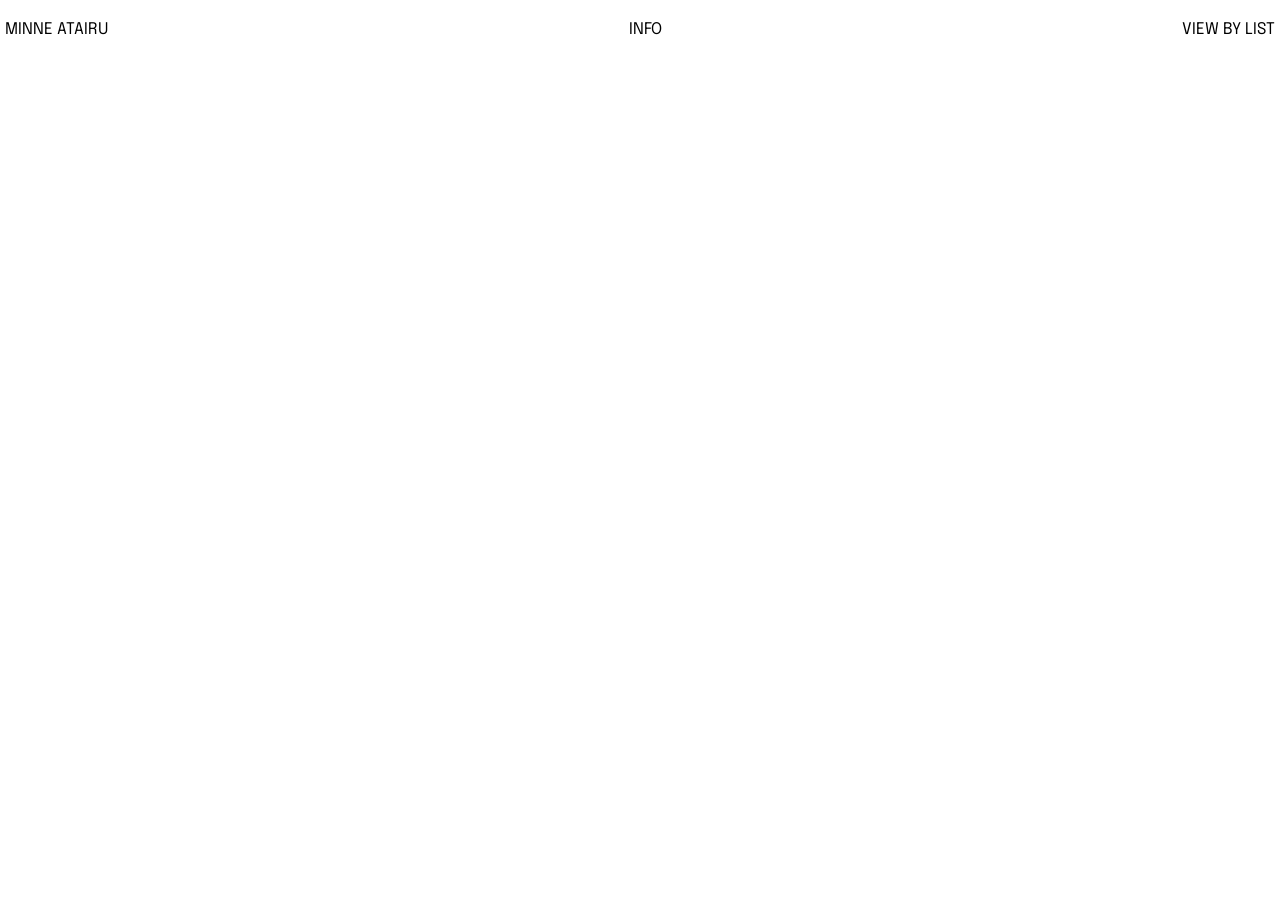
==== index.html @ 2ee87c75 "c" ====
<!DOCTYPE html>
<html lang="en">

<head>
  <meta charset="UTF-8" />
  <meta name="viewport" content="width=device-width, initial-scale=1.0" />
  <title>Minne Atairu</title>
  <link href="https://cdn.jsdelivr.net/npm/tailwindcss@2.2.19/dist/tailwind.min.css" rel="stylesheet" />
  <link href="https://fonts.googleapis.com/css2?family=Epilogue:ital,wght@0,100..900;1,100..900&family=Instrument+Serif&display=swap" rel="stylesheet">
  <link rel="stylesheet" href="style.css">



</head>
<div class="menu-header">
  <a href="https://minneatairu.com">MINNE ATAIRU</a>
  <a href="info">INFO</a>
  <p class="list-archive" id="viewByList">VIEW BY LIST</p>
  <!-- other header content -->
</div>

<!-- Modal Structure -->
<div id="listedModal" class="listmodal">
  <!-- Modal content -->
<div class="list-content">
  <span class="close">CLOSE</span>
  
  <div class="list-item">
    <div class="item-title">Igùn: Prototype X</div>
    <div class="item-date">2024</div>
    <div class="item-category">Category</div>
  </div>

  <div class="list-item">
    <div class="item-title">Black Madonna</div>
    <div class="item-date">2024</div>
    <div class="item-category">Category</div>
  </div>

  <div class="list-item">
    <div class="item-title">Blonde Braids Study, Visual Supplement</div>
    <div class="item-date">2024</div>
    <div class="item-category">Category</div>
  </div>

  <div class="list-item">
    <div class="item-title">Wata Side I-III</div>
    <div class="item-date">2024</div>
    <div class="item-category">Category</div>
  </div>

  <div class="list-item">
    <div class="item-title">To The Hand</div>
    <div class="item-date">2024</div>
    <div class="item-category">Category</div>
  </div>

  <div class="list-item">
    <div class="item-title">Beaded Braids Study</div>
    <div class="item-date">2024</div>
    <div class="item-category">Category</div>
  </div>

  <div class="list-item">
    <div class="item-title">Portrait of Mami Wata</div>
    <div class="item-date">2024</div>
    <div class="item-category">Category</div>
  </div>

  <div class="list-item">
    <div class="item-title">If Braids Were Wata</div>
    <div class="item-date">2024</div>
    <div class="item-category">Category</div>
  </div>

  <div class="list-item">
    <div class="item-title">Ribbon Studies</div>
    <div class="item-date">2024</div>
    <div class="item-category">Category</div>
  </div>

  <div class="list-item">
    <div class="item-title">Blonde Braids Study</div>
    <div class="item-date">2024</div>
    <div class="item-category">Category</div>
  </div>

  <div class="list-item">
    <div class="item-title">Bronze Studies</div>
    <div class="item-date">2024</div>
    <div class="item-category">Category</div>
  </div>

  <div class="list-item">
    <div class="item-title">Fro Studies</div>
    <div class="item-date">2024</div>
    <div class="item-category">Category</div>
  </div>

  <div class="list-item">
    <div class="item-title">AI-Restored Benin Bronzes</div>
    <div class="item-date">2024</div>
    <div class="item-category">Category</div>
  </div>

  <div class="list-item">
    <div class="item-title">Box Braids Studies</div>
    <div class="item-date">2024</div>
    <div class="item-category">Category</div>
  </div>

  <div class="list-item">
    <div class="item-title">Eye See U</div>
    <div class="item-date">2024</div>
    <div class="item-category">Category</div>
  </div>

  <div class="list-item">
    <div class="item-title">S-T-R-E-T-C-H Wigs</div>
    <div class="item-date">2024</div>
    <div class="item-category">Category</div>
  </div>

  <div class="list-item">
    <div class="item-title">Archive-in-Waiting</div>
    <div class="item-date">2024</div>
    <div class="item-category">Category</div>
  </div>

  <div class="list-item">
    <div class="item-title">Igùn: Prototypes I-VIII</div>
    <div class="item-date">2024</div>
    <div class="item-category">Category</div>

</div></div>

<body class="project-page" style="height: 100%;padding: 5px;">

  <div class="carousel-container">

    <button class="carousel-button prev">PREV</button>
    <div class="carousel">
      
      <div class="carousel-item">
        <a href="https://blondebraids.info">
        <img src="media/madonna.jpg" alt="Image 1">
        <div class="caption">
        <div class="caption-text">BLACK MADONNA <sup>[AI]</sup></div>
          <span class="year">2024</span>
        </div>
      </a>
      </div>


      <div class="carousel-item">
        <a href="https://blondebraids.info">
        <img src="media/hair.png" alt="Image 1" style="object-fit: cover;">
        <div class="caption">
          <div class="caption-text">BLONDE BRAIDS STUDY, VISUAL SUPPLEMENT<sup>[AI]</sup></div>
          <span class="year">2024</span>
        </div>
      </a>
      </div>
 
      <div class="carousel-item">
        <a href="https://wataside.info">
        <img src="media/wata.jpg" alt="Image 1">
        <div class="caption">
          <div class="caption-text">WATA SIDE I-III<sup>[AI]</sup></div>
          <span class="year">2024</span>
        </div>
      </a>
      </div>

      <div class="carousel-item">
        <a href="https://www.theshed.org/program/374-minne-atairu">
        <img src="media/hand.png" alt="Image 2">
        <div class="caption">
        <div class="caption-text">TO THE HAND<sup>[3D, AI]</sup></div>
          <span class="year">2023</span>
        </div>
      </a>
      </div>

      <div class="carousel-item">
        <a href="beaded-braids">
        <img src="media/beads.jpg" alt="Image 1">
        <div class="caption">
        <div class="caption-text">BEADED BRAIDS STUDY <sup>[AI]</sup></div>
          <span class="year">2023</span>
        </div>
        </a>
      </div>

      <div class="carousel-item">
        <a href="mami-wata-portraits">
        <img src="media/mami.png" alt="Image 2">
        <div class="caption">
        <div class="caption-text">PORTRAIT OF MAMI WATA<sup>[AI]</sup></div>
          <span class="year">2023</span>
        </div>
        </a>
      </div>

      <div class="carousel-item">
        <a href="wata-braids">
        <img src="media/watabraids.png" alt="Image 2">
        <div class="caption">
        <div class="caption-text">IF BRAIDS WERE WATA <sup>[AI]</sup></div>
          <span class="year">2023</span>
        </div>
      </a>
      </div>


      <div class="carousel-item">
        <a href="ribbon">
        <img src="media/ribbon.jpg" alt="Image 2">
        <div class="caption">
        <div class="caption-text">RIBBON STUDIES<sup>[AI]</sup></div>
          <span class="year">2023</span>
        </div>
      </a>
      </div>


      <div class="carousel-item">
        <a href="blondebraids">
        <img src="https://assets-global.website-files.com/64fc83d9f3e576a13b5ca690/653a65c18a13d3e9d5fa14e3_blonde-1.jpeg" alt="Image 2">
        <div class="caption">
        <div class="caption-text">BLONDE BRAIDS STUDY<sup>[AI]</sup></div>
          <span class="year">2023 - </span>
        </div>
        </a>
      </div>


      <div class="carousel-item">
           <a href="https://bronzestudies.info">
        <img src="media/bronzep.gif" alt="Image 2">
        <div class="caption">
        <div class="caption-text">3D BRONZE STUDIES<sup>[3D]</sup></div>
          <span class="year">2022</span>
        </div>
                    </a>
      </div>


      <div class="carousel-item">
        <a href="fro-studies">
        <img src="media/fro.png" alt="Image 2">
        <div class="caption">
        <div class="caption-text">FRO STUDIES<sup>[AI]</sup></div>
          <span class="year">2022</span>
        </div>
        </a>
      </div>


      <div class="carousel-item">
        <a href="box-braids.html">
        <img src="media/box-braids.jpg" alt="Image 2">
        <div class="caption">
        <div class="caption-text">BOX BRAIDS STUDIES<sup>[AI]</sup></div>
          <span class="year">2022</span>
        </div>
        </a>
      </div>


      <div class="carousel-item">
        <img src="media/eye-see.png" alt="Image 2">
        <div class="caption">
        <div class="caption-text">EYE SEE U<sup>[AI]</sup></div>
          <span class="year">2021</span>
        </div>
      </div>

      <div class="carousel-item">
        <a href="stretch-wigs">
        <img src="media/stretch.png" alt="Image 2">
        <div class="caption">
        <div class="caption-text">S-T-R-E-T-C-H Wigs<sup>[AI]</sup></div>
          <span class="year">2020</span>
        </div>
        </a>
      </div>


      <div class="carousel-item">
        <a href="https://beninbronzes.xyz">
        <img src="media/memoir.jpg" alt="Image 2"  style="object-fit: fill;">
        <div class="caption">
      <div class="caption-text">ARCHIVE-IN WAITING<sup>[WEB3]</sup></div>
          <span class="year">2023 - </span>
        </div>
        </a>
      </div>


      <div class="carousel-item">
        <a href="https://link.springer.com/article/10.1007/s00146-023-01761-7">
          <img src="media/igun.jpg" alt="Image 2">
          <div class="caption">
        <div class="caption-text">IGÙN<sup>[AI]</sup></div>
          <span class="year">2020 - </span>
        </div>
        </a>
      </div>



  </div>
  <div class="carousel-counter">0/0</div>

  <button class="carousel-button next">NEXT</button>


</div>
  <script type="text/javascript" src="main.js"></script>
</body>

</html>
---- style.css ----
/* Fix Header alignment issue on biography page */
*{
  box-sizing: border-box;
}


html {
  margin: 0;
  padding: 0;
  width: 100%;
  height: 100%;

}


video {

  width: 100%;
  height: 100%;
}

.video-container {
  position: relative;
  width: 100%;
}

  /* CSS for the caption */
  .video-caption {
    position: absolute;
    top: 0;
    right: 0px;
    background-color: white;
    color: black;
    padding: 10px;
    border: 1px solid;
    font-family: 'Epilogue', sans-serif; 

}

p{    text-align: justify;
}
 /* Add CSS for the accordion here */
 .accordion {
  display: flex;
  flex-direction: column;  font-family: 'Epilogue', sans-serif;    margin: 0;

}
a.link-ex{  
  border: 1px solid;
  padding: 0px 5px;
  text-decoration: none;}
  
.accordion-item {
  cursor: pointer;
  transition: background-color 0.3s ease; /* Smooth transition for background color */
}

.accordion-content {
  max-height: 0;
  overflow: hidden;
  transition: max-height 0.3s ease-in-out; /* Smooth transition for max-height */
}


.accordion-item.active + .accordion-content {
  max-height: 1000px; /* Adjust to your content's maximum height */
  padding: 10px 0;
}
.accordion-grid {
  display: grid;
  grid-template-columns: 1fr 2fr; /* Adjust the width as needed */
}

.accordion-grid-item {
  display: contents; /* This makes the child elements participate in the grid layout of the parent */
}
.accordion-title, .accordion-year {
  border-bottom: 1px solid #000; padding: 10px 0;
}
.three-image-grid {
  display: grid;
  grid-template-columns: repeat(3, 1fr); /* creates three columns of equal width */
  grid-gap: 10px; /* adjust the gap between the columns */
}
.three-image-grid img {
margin-top: 10px;
  height: auto;width: 100%;
}

.image-grid {
  display: grid;
  grid-template-columns: repeat(2, 1fr); column-gap: 10px;

}
.page-close{position: absolute;right: 10px;top:10px}
.caption-container {
  display: flex;
  justify-content: space-between; margin-top: -2px;
}
.image-serial, .image-caption {
  display: inline-block; /* Display inline with block features */
  margin: 0;     line-height: 0.9;

}
.page-info {
  display: grid;
  grid-template-columns: 1fr 1fr; /* Two columns */
  column-gap: 10px; 
}
.image-grid img {
width: 100%;
  height: auto;
}

.image-caption {
  font-family: 'Epilogue', sans-serif;    margin: 0;
  line-height: 1;
}

body {
  padding:5PX;     margin: 0;

}
.carousel-item {
  display: flex;
  justify-content: center;
  transition: transform 0.5s ease-in;padding:5%
}

.exhibitions-label {margin-left: 30px;}
div.carousel-counter{text-align: right;  font-family: 'Epilogue', sans-serif;    bottom: 0;
  margin-bottom: -1px;
  position: absolute;
  text-align: center;
  padding-left: 47%;
}
#header-container {
  min-height: 18px; /* Adjust this to match your header's height */
  /* Other styles to match the header's look, possibly a loading indicator */
}
.carousel-container {
  display: flex;    flex-direction: column; height:  calc(100% - 18px);

  justify-content: center;
  width: 100%;
}
a{color: #000;}
.portrait {
  grid-column: span 1;
}
.biotitle {margin-top: 40px;}
.landscape {
  grid-column: span 2;
}

.sort-arrow {
  display: inline-block;
  transform: rotate(0deg);
  /* Default state pointing down */
  transition: transform 0.3s ease-in-out;
}


.sort-arrow.up {
  transform: rotate(180deg);

}



div#eventTitle.grid-title,
div#hostTitle.grid-title,
div#yearTitle.grid-title {
  cursor: pointer;
}

.artwork-container {
  display: grid;
  gap: 10px;
  font-family: 'Epilogue', sans-serif;
  grid-template-columns: 2fr 1fr 0.1fr;
  margin-bottom: 5px;
}

.event-container {
  display: grid;
  gap: 10px;
  font-family: 'Epilogue', sans-serif;
  grid-template-columns: 2fr 1fr 0.1fr;
  margin-bottom: 5px;
}

.event-header {
  margin-bottom: 10px;
}

button {
  line-height: 0;
}

.carousel {

  overflow: hidden;
  width: 100%;
}

.carousel {
  display: flex;
  overflow-x: auto;
  scroll-snap-type: x mandatory;
}

.carousel-item {
  flex: 0 0 100%;
  scroll-snap-align: start;
  width: 100%;

}

.carousel-item img {
  height: 100%;
  object-fit: cover;
}

.carousel-button {
  border: none;
  cursor: pointer;
  font-family: 'Epilogue', sans-serif;
  position: absolute;
  bottom: 10px;
}

.carousel-button.prev {
  left: 5px;
z-index: 2;
}

.carousel-button.next {
  right: 5px;

}

.biocontainer {
  margin: 0 auto;
  display: grid;
  grid-template-columns: 2fr 1fr 1fr;
  grid-gap: 20px;
}




.biocolumn {
  flex-basis: calc(33.33% - 20px);

}



.caption-text sup {
  top: 10px;
  padding-left: 5px;
  vertical-align: top; /* Aligns sup tag with the baseline of the text */

}

.caption {

  font-family: 'Epilogue', sans-serif;
  display: flex;
  justify-content: space-between;
  align-items: center;

}

.caption-text {
  display: flex;
}



@media screen and (max-width: 768px) {

  /* Adjust the max-width as needed */
  .carousel-item {
    flex: 0 0 100%;padding: 0;
  }

  .index-container {
    grid-template-columns: repeat(2, 1fr) !important;
  }

  .event-header {
    display: none;
  }

  .biocontainer,   .image-grid, .page-info, .three-image-grid {
    grid-template-columns: 1fr;
  }

div.grid-item.year{position: absolute;right:10px}
div.artwork-container{margin-top: 30px;}
.artwork-container {
  grid-template-columns: 1fr;}

}

.menu-header {
  display: flex;
  justify-content: space-between;
  align-items: center;
}

.menu-header a {
  text-decoration: none;
  color: #000;
  /* Example text color */
  font-size: 16px;
  font-family: 'Epilogue', sans-serif;

}


H1,
p {
  font-family: 'Epilogue', sans-serif;
}


.radio-container label {
  gap: 10px;
  font-family: 'Epilogue', sans-serif;
  margin-right: 10px;
}

/* Style square radio buttons */
input[type="radio"] {
  -webkit-appearance: none;
  -moz-appearance: none;
  appearance: none;
  width: 13px;
  /* Set the width and height to create a square */
  height: 13px;
  border: 1px solid #000;
  /* Add a border for the square shape */
  border-radius: 0;
  /* Remove border radius to make it square */
  outline: none;
}

.upcoming {
  background: lime
}

/* Style radio button when checked */
input[type="radio"]:checked {
  background-color: #000;
  /* Change the background color when checked */
}


.artwork-container:hover {
  border-bottom: 1px solid #000;
  /* Adjust the color and size as needed */
}

.grid-header {
  display: contents;
  /* This ensures the header aligns with the grid */
}

.arrow {
  cursor: pointer;
  position: absolute;
  top: 50%;
  width: auto;
  padding: 16px;
  margin-top: -22px;
  color: white;
  font-size: 18px;
  transition: 0.6s ease;
  user-select: none;
}

.left-arrow {
  left: 0;

}

.right-arrow {
  right: 0;

}

p#viewByList.list-archive{cursor: pointer;}
body.project-page{padding: 0;}
a.page-close{text-decoration: none;}
img.page-image{height:100vh;}
/* The Modal (background) */
.listmodal {
  display: none; /* Hidden by default */
  position: fixed; /* Stay in place */
  z-index: 1; /* Sit on top */
  left: 0;
  top: 0;
  width: 100%; /* Full width */
  height: 100%; /* Full height */
  overflow: auto; /* Enable scroll if needed */
background-color: #000;color: #fff
}

/* Modal Content */
.list-content {
  padding: 20px;
  width: 100%
}
.item-title{    color: #fff;   
  opacity: .3;}

  .item-title:hover,  .item-date:hover,  .item-category:hover{  
    opacity: 1;}

    .item-category, .item-date{    color: #fff;   
      opacity: 0;}


    .list-item {
      display: flex;
      justify-content: space-between;
      align-items: center;
      margin-bottom: 10px; /* Add some space below each list item */
    }

/* The Close Button */
.close {
  position: absolute;
right: 10px;
  cursor: pointer;color: #fff;z-index: 999;
  top: 10px;}
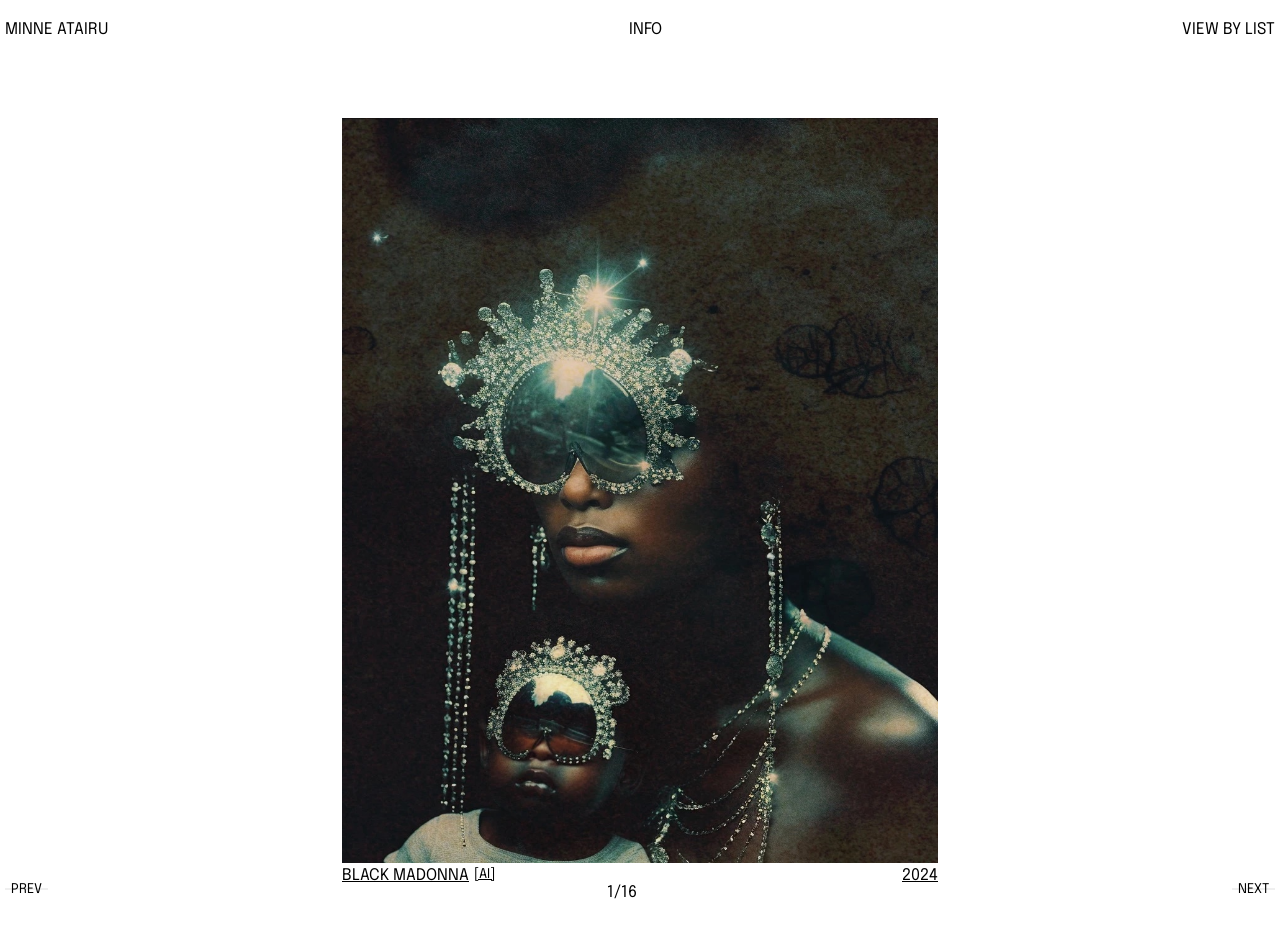
==== commit 5216952e: "ss" ====
--- a/index.html
+++ b/index.html
@@ -22,117 +22,28 @@
 <!-- Modal Structure -->
 <div id="listedModal" class="listmodal">
   <!-- Modal content -->
-<div class="list-content">
-  <span class="close">CLOSE</span>
-  
-  <div class="list-item">
-    <div class="item-title">Igùn: Prototype X</div>
-    <div class="item-date">2024</div>
-    <div class="item-category">Category</div>
+  <div class="list-content">
+    <span class="close"> CLOSE </span>
+    <p class="list-item">Igùn: Prototype X</p>
+    <p class="list-item">Black Madonna</p>
+    <p class="list-item">Blonde Braids Study, Visual Supplement</p>
+    <p class="list-item">Wata Side I-III</p>
+    <p class="list-item">To The Hand</p>
+    <p class="list-item">Beaded Braids Study</p>
+    <p class="list-item">Portrait of Mami Wata</p>
+    <p class="list-item">If Braids Were Wata</p>
+    <p class="list-item">Ribbon Studies</p>
+    <p class="list-item">Blonde Braids Study</p>
+    <p class="list-item">Bronze Studies</p>
+    <p class="list-item">Fro Studies</p>
+    <p class="list-item">AI-Restored Benin Bronzes</p>
+    <p class="list-item">Box Braids Studies</p>
+    <p class="list-item">Eye See U</p>
+    <p class="list-item">S-T-R-E-T-C-H Wigs</p>
+    <p class="list-item">Archive-in-Waiting</p>
+    <p class="list-item">Igùn: Prototypes I-VIII</p>
   </div>
-
-  <div class="list-item">
-    <div class="item-title">Black Madonna</div>
-    <div class="item-date">2024</div>
-    <div class="item-category">Category</div>
-  </div>
-
-  <div class="list-item">
-    <div class="item-title">Blonde Braids Study, Visual Supplement</div>
-    <div class="item-date">2024</div>
-    <div class="item-category">Category</div>
-  </div>
-
-  <div class="list-item">
-    <div class="item-title">Wata Side I-III</div>
-    <div class="item-date">2024</div>
-    <div class="item-category">Category</div>
-  </div>
-
-  <div class="list-item">
-    <div class="item-title">To The Hand</div>
-    <div class="item-date">2024</div>
-    <div class="item-category">Category</div>
-  </div>
-
-  <div class="list-item">
-    <div class="item-title">Beaded Braids Study</div>
-    <div class="item-date">2024</div>
-    <div class="item-category">Category</div>
-  </div>
-
-  <div class="list-item">
-    <div class="item-title">Portrait of Mami Wata</div>
-    <div class="item-date">2024</div>
-    <div class="item-category">Category</div>
-  </div>
-
-  <div class="list-item">
-    <div class="item-title">If Braids Were Wata</div>
-    <div class="item-date">2024</div>
-    <div class="item-category">Category</div>
-  </div>
-
-  <div class="list-item">
-    <div class="item-title">Ribbon Studies</div>
-    <div class="item-date">2024</div>
-    <div class="item-category">Category</div>
-  </div>
-
-  <div class="list-item">
-    <div class="item-title">Blonde Braids Study</div>
-    <div class="item-date">2024</div>
-    <div class="item-category">Category</div>
-  </div>
-
-  <div class="list-item">
-    <div class="item-title">Bronze Studies</div>
-    <div class="item-date">2024</div>
-    <div class="item-category">Category</div>
-  </div>
-
-  <div class="list-item">
-    <div class="item-title">Fro Studies</div>
-    <div class="item-date">2024</div>
-    <div class="item-category">Category</div>
-  </div>
-
-  <div class="list-item">
-    <div class="item-title">AI-Restored Benin Bronzes</div>
-    <div class="item-date">2024</div>
-    <div class="item-category">Category</div>
-  </div>
-
-  <div class="list-item">
-    <div class="item-title">Box Braids Studies</div>
-    <div class="item-date">2024</div>
-    <div class="item-category">Category</div>
-  </div>
-
-  <div class="list-item">
-    <div class="item-title">Eye See U</div>
-    <div class="item-date">2024</div>
-    <div class="item-category">Category</div>
-  </div>
-
-  <div class="list-item">
-    <div class="item-title">S-T-R-E-T-C-H Wigs</div>
-    <div class="item-date">2024</div>
-    <div class="item-category">Category</div>
-  </div>
-
-  <div class="list-item">
-    <div class="item-title">Archive-in-Waiting</div>
-    <div class="item-date">2024</div>
-    <div class="item-category">Category</div>
-  </div>
-
-  <div class="list-item">
-    <div class="item-title">Igùn: Prototypes I-VIII</div>
-    <div class="item-date">2024</div>
-    <div class="item-category">Category</div>
-
-</div></div>
+</div>
 
 <body class="project-page" style="height: 100%;padding: 5px;">
 
--- a/style.css
+++ b/style.css
@@ -1,5 +1,5 @@
 /* Fix Header alignment issue on biography page */
-*{
+* {
   box-sizing: border-box;
 }
 
@@ -24,131 +24,189 @@
   width: 100%;
 }
 
-  /* CSS for the caption */
-  .video-caption {
-    position: absolute;
-    top: 0;
-    right: 0px;
-    background-color: white;
-    color: black;
-    padding: 10px;
-    border: 1px solid;
-    font-family: 'Epilogue', sans-serif; 
-
-}
-
-p{    text-align: justify;
-}
- /* Add CSS for the accordion here */
- .accordion {
-  display: flex;
-  flex-direction: column;  font-family: 'Epilogue', sans-serif;    margin: 0;
-
-}
-a.link-ex{  
+/* CSS for the caption */
+.video-caption {
+  position: absolute;
+  top: 0;
+  right: 0px;
+  background-color: white;
+  color: black;
+  padding: 10px;
+  border: 1px solid;
+  font-family: 'Epilogue', sans-serif;
+
+}
+
+p {
+  text-align: justify;
+}
+
+/* Add CSS for the accordion here */
+.accordion {
+  display: flex;
+  flex-direction: column;
+  font-family: 'Epilogue', sans-serif;
+  margin: 0;
+
+}
+
+a.link-ex {
   border: 1px solid;
   padding: 0px 5px;
-  text-decoration: none;}
-  
+  text-decoration: none;
+}
+
 .accordion-item {
   cursor: pointer;
-  transition: background-color 0.3s ease; /* Smooth transition for background color */
+  transition: background-color 0.3s ease;
+  /* Smooth transition for background color */
 }
 
 .accordion-content {
   max-height: 0;
   overflow: hidden;
-  transition: max-height 0.3s ease-in-out; /* Smooth transition for max-height */
-}
-
-
-.accordion-item.active + .accordion-content {
-  max-height: 1000px; /* Adjust to your content's maximum height */
+  transition: max-height 0.3s ease-in-out;
+  /* Smooth transition for max-height */
+}
+
+
+.accordion-item.active+.accordion-content {
+  max-height: 1000px;
+  /* Adjust to your content's maximum height */
   padding: 10px 0;
 }
+
 .accordion-grid {
   display: grid;
-  grid-template-columns: 1fr 2fr; /* Adjust the width as needed */
+  grid-template-columns: 1fr 2fr;
+  /* Adjust the width as needed */
 }
 
 .accordion-grid-item {
-  display: contents; /* This makes the child elements participate in the grid layout of the parent */
-}
-.accordion-title, .accordion-year {
-  border-bottom: 1px solid #000; padding: 10px 0;
-}
+  display: contents;
+  /* This makes the child elements participate in the grid layout of the parent */
+}
+
+.accordion-title,
+.accordion-year {
+  border-bottom: 1px solid #000;
+  padding: 10px 0;
+}
+
 .three-image-grid {
   display: grid;
-  grid-template-columns: repeat(3, 1fr); /* creates three columns of equal width */
-  grid-gap: 10px; /* adjust the gap between the columns */
-}
+  grid-template-columns: repeat(3, 1fr);
+  /* creates three columns of equal width */
+  grid-gap: 10px;
+  /* adjust the gap between the columns */
+}
+
 .three-image-grid img {
-margin-top: 10px;
-  height: auto;width: 100%;
+  margin-top: 10px;
+  height: auto;
+  width: 100%;
 }
 
 .image-grid {
   display: grid;
-  grid-template-columns: repeat(2, 1fr); column-gap: 10px;
-
-}
-.page-close{position: absolute;right: 10px;top:10px}
+  grid-template-columns: repeat(2, 1fr);
+  column-gap: 10px;
+
+}
+
+.page-close {
+  position: absolute;
+  right: 10px;
+  top: 10px
+}
+
 .caption-container {
   display: flex;
-  justify-content: space-between; margin-top: -2px;
-}
-.image-serial, .image-caption {
-  display: inline-block; /* Display inline with block features */
-  margin: 0;     line-height: 0.9;
-
-}
+  justify-content: space-between;
+  margin-top: -2px;
+}
+
+.image-serial,
+.image-caption {
+  display: inline-block;
+  /* Display inline with block features */
+  margin: 0;
+  line-height: 0.9;
+
+}
+
 .page-info {
   display: grid;
-  grid-template-columns: 1fr 1fr; /* Two columns */
-  column-gap: 10px; 
-}
+  grid-template-columns: 1fr 1fr;
+  /* Two columns */
+  column-gap: 10px;
+}
+
 .image-grid img {
-width: 100%;
+  width: 100%;
   height: auto;
 }
 
 .image-caption {
-  font-family: 'Epilogue', sans-serif;    margin: 0;
+  font-family: 'Epilogue', sans-serif;
+  margin: 0;
   line-height: 1;
 }
 
 body {
-  padding:5PX;     margin: 0;
-
-}
+  padding: 5PX;
+  margin: 0;
+
+}
+
 .carousel-item {
   display: flex;
   justify-content: center;
-  transition: transform 0.5s ease-in;padding:5%
-}
-
-.exhibitions-label {margin-left: 30px;}
-div.carousel-counter{text-align: right;  font-family: 'Epilogue', sans-serif;    bottom: 0;
+  transition: transform 0.5s ease-in;
+  padding: 5%
+}
+
+.exhibitions-label {
+  margin-left: 30px;
+}
+
+div.carousel-counter {
+  text-align: right;
+  font-family: 'Epilogue', sans-serif;
+  bottom: 0;
   margin-bottom: -1px;
   position: absolute;
   text-align: center;
   padding-left: 47%;
 }
+
 #header-container {
-  min-height: 18px; /* Adjust this to match your header's height */
+  min-height: 18px;
+  /* Adjust this to match your header's height */
   /* Other styles to match the header's look, possibly a loading indicator */
 }
+
 .carousel-container {
-  display: flex;    flex-direction: column; height:  calc(100% - 18px);
+  display: flex;
+  flex-direction: column;
+  height: calc(100% - 18px);
 
   justify-content: center;
   width: 100%;
 }
-a{color: #000;}
+
+a {
+  color: #000;
+}
+
 .portrait {
   grid-column: span 1;
 }
-.biotitle {margin-top: 40px;}
+
+.biotitle {
+  margin-top: 40px;
+}
+
 .landscape {
   grid-column: span 2;
 }
@@ -232,7 +290,7 @@
 
 .carousel-button.prev {
   left: 5px;
-z-index: 2;
+  z-index: 2;
 }
 
 .carousel-button.next {
@@ -260,7 +318,8 @@
 .caption-text sup {
   top: 10px;
   padding-left: 5px;
-  vertical-align: top; /* Aligns sup tag with the baseline of the text */
+  vertical-align: top;
+  /* Aligns sup tag with the baseline of the text */
 
 }
 
@@ -283,7 +342,8 @@
 
   /* Adjust the max-width as needed */
   .carousel-item {
-    flex: 0 0 100%;padding: 0;
+    flex: 0 0 100%;
+    padding: 0;
   }
 
   .index-container {
@@ -294,14 +354,25 @@
     display: none;
   }
 
-  .biocontainer,   .image-grid, .page-info, .three-image-grid {
+  .biocontainer,
+  .image-grid,
+  .page-info,
+  .three-image-grid {
     grid-template-columns: 1fr;
   }
 
-div.grid-item.year{position: absolute;right:10px}
-div.artwork-container{margin-top: 30px;}
-.artwork-container {
-  grid-template-columns: 1fr;}
+  div.grid-item.year {
+    position: absolute;
+    right: 10px
+  }
+
+  div.artwork-container {
+    margin-top: 30px;
+  }
+
+  .artwork-container {
+    grid-template-columns: 1fr;
+  }
 
 }
 
@@ -392,21 +463,40 @@
 
 }
 
-p#viewByList.list-archive{cursor: pointer;}
-body.project-page{padding: 0;}
-a.page-close{text-decoration: none;}
-img.page-image{height:100vh;}
+p#viewByList.list-archive {
+  cursor: pointer;
+}
+
+body.project-page {
+  padding: 0;
+}
+
+a.page-close {
+  text-decoration: none;
+}
+
+img.page-image {
+  height: 100vh;
+}
+
 /* The Modal (background) */
 .listmodal {
-  display: none; /* Hidden by default */
-  position: fixed; /* Stay in place */
-  z-index: 1; /* Sit on top */
+  display: none;
+  /* Hidden by default */
+  position: fixed;
+  /* Stay in place */
+  z-index: 1;
+  /* Sit on top */
   left: 0;
   top: 0;
-  width: 100%; /* Full width */
-  height: 100%; /* Full height */
-  overflow: auto; /* Enable scroll if needed */
-background-color: #000;color: #fff
+  width: 100%;
+  /* Full width */
+  height: 100%;
+  /* Full height */
+  overflow: auto;
+  /* Enable scroll if needed */
+  background-color: #000;
+  color: #fff
 }
 
 /* Modal Content */
@@ -414,28 +504,39 @@
   padding: 20px;
   width: 100%
 }
-.item-title{    color: #fff;   
-  opacity: .3;}
-
-  .item-title:hover,  .item-date:hover,  .item-category:hover{  
-    opacity: 1;}
-
-    .item-category, .item-date{    color: #fff;   
-      opacity: 0;}
-
-
-    .list-item {
-      display: flex;
-      justify-content: space-between;
-      align-items: center;
-      margin-bottom: 10px; /* Add some space below each list item */
-    }
+
+.item-title {
+  color: #fff;
+  opacity: .3;
+}
+
+.item-title:hover,
+.item-date:hover,
+.item-category:hover {
+  opacity: 1;
+}
+
+.item-category,
+.item-date {
+  color: #fff;
+  opacity: 0;
+}
+
+
+.list-item {
+  display: flex;
+  justify-content: space-between;
+  align-items: center;
+  margin-bottom: 10px;
+  /* Add some space below each list item */
+}
 
 /* The Close Button */
 .close {
   position: absolute;
-right: 10px;
-  cursor: pointer;color: #fff;z-index: 999;
-  top: 10px;}
-
-
+  right: 10px;
+  cursor: pointer;
+  color: #fff;
+  z-index: 999;
+  top: 10px;
+}
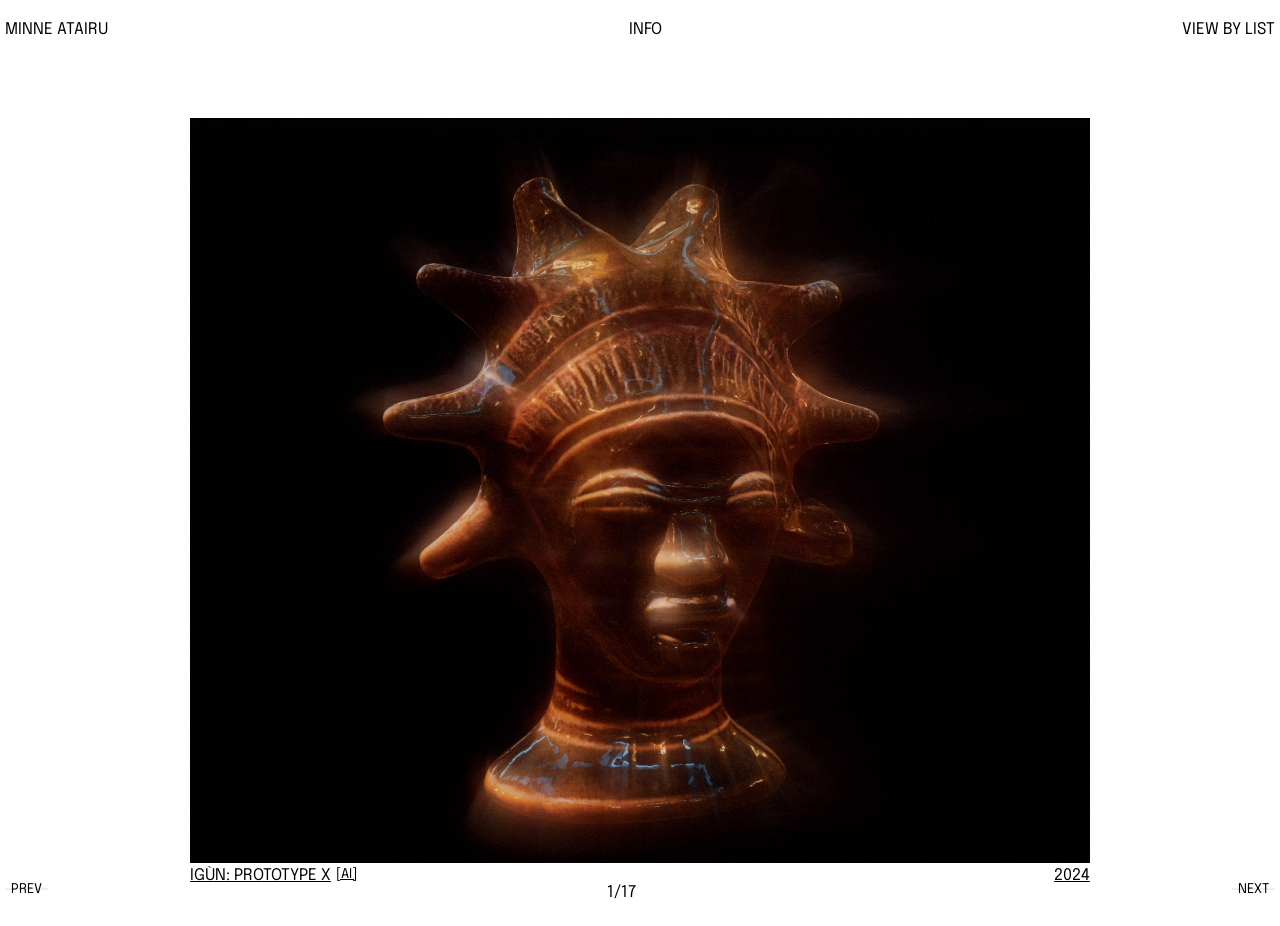
==== commit 771ca050: "SSS" ====
--- a/index.html
+++ b/index.html
@@ -23,26 +23,117 @@
 <div id="listedModal" class="listmodal">
   <!-- Modal content -->
   <div class="list-content">
-    <span class="close"> CLOSE </span>
-    <p class="list-item">Igùn: Prototype X</p>
-    <p class="list-item">Black Madonna</p>
-    <p class="list-item">Blonde Braids Study, Visual Supplement</p>
-    <p class="list-item">Wata Side I-III</p>
-    <p class="list-item">To The Hand</p>
-    <p class="list-item">Beaded Braids Study</p>
-    <p class="list-item">Portrait of Mami Wata</p>
-    <p class="list-item">If Braids Were Wata</p>
-    <p class="list-item">Ribbon Studies</p>
-    <p class="list-item">Blonde Braids Study</p>
-    <p class="list-item">Bronze Studies</p>
-    <p class="list-item">Fro Studies</p>
-    <p class="list-item">AI-Restored Benin Bronzes</p>
-    <p class="list-item">Box Braids Studies</p>
-    <p class="list-item">Eye See U</p>
-    <p class="list-item">S-T-R-E-T-C-H Wigs</p>
-    <p class="list-item">Archive-in-Waiting</p>
-    <p class="list-item">Igùn: Prototypes I-VIII</p>
+    <span class="close">CLOSE</span>
+    
+    <div class="list-item">
+      <div class="item-title">Igùn: Prototype X</div>
+      <div class="item-date">2024</div>
+      <div class="item-category">AI: Text-to-3D</div>
+    </div>
+  
+    <div class="list-item">
+      <div class="item-title">Black Madonna</div>
+      <div class="item-date">2024</div>
+      <div class="item-category">AI: Text-to-image</div>
+    </div>
+  
+    <div class="list-item">
+      <div class="item-title">Blonde Braids Study, Visual Supplement</div>
+      <div class="item-date">2024</div>
+      <div class="item-category">DATA</div>
+    </div>
+  
+    <div class="list-item">
+      <div class="item-title">Wata Side I-III</div>
+      <div class="item-date">2024</div>
+      <div class="item-category">AI: Text-to-Video</div>
+    </div>
+  
+    <div class="list-item">
+      <div class="item-title">To The Hand</div>
+      <div class="item-date">2023</div>
+      <div class="item-category">3D</div>
+    </div>
+  
+    <div class="list-item">
+      <div class="item-title">Beaded Braids Study</div>
+      <div class="item-date">2023</div>
+      <div class="item-category">AI: Text-to-image</div>
+    </div>
+  
+    <div class="list-item">
+      <div class="item-title">Portrait of Mami Wata</div>
+      <div class="item-date">2023</div>
+      <div class="item-category">AI: Text-to-image</div>
+    </div>
+  
+    <div class="list-item">
+      <div class="item-title">If Braids Were Wata</div>
+      <div class="item-date">2023</div>
+      <div class="item-category">AI: Text-to-image</div>
+    </div>
+  
+    <div class="list-item">
+      <div class="item-title">Ribbon Studies</div>
+      <div class="item-date">2023</div>
+      <div class="item-category">AI: Text-to-image</div>
+    </div>
+  
+    <div class="list-item">
+      <div class="item-title">Blonde Braids Study</div>
+      <div class="item-date">2023</div>
+      <div class="item-category">AI: Text-to-image</div>
+    </div>
+  
+    <div class="list-item">
+      <div class="item-title">Bronze Studies</div>
+      <div class="item-date">2022</div>
+      <div class="item-category">3D</div>
+    </div>
+  
+    <div class="list-item">
+      <div class="item-title">Fro Studies</div>
+      <div class="item-date">2022</div>
+      <div class="item-category">AI: Text-to-image</div>
+    </div>
+  
+    <div class="list-item">
+      <div class="item-title">AI-Restored Benin Bronzes</div>
+      <div class="item-date">2022</div>
+      <div class="item-category">AI: Text-to-image</div>
+    </div>
+  
+    <div class="list-item">
+      <div class="item-title">Box Braids Studies</div>
+      <div class="item-date">2022</div>
+      <div class="item-category">AI: Text-to-image</div>
+    </div>
+  
+    <div class="list-item">
+      <div class="item-title">Eye See U</div>
+      <div class="item-date">2024</div>
+      <div class="item-category">AI: StyleGAN2</div>
+    </div>
+  
+    <div class="list-item">
+      <div class="item-title">S-T-R-E-T-C-H Wigs</div>
+      <div class="item-date">2024</div>
+      <div class="item-category">AI: StyleGAN 2</div>
+    </div>
+  
+    <div class="list-item">
+      <div class="item-title">Archive-in-Waiting</div>
+      <div class="item-date">2024</div>
+      <div class="item-category">WEB3</div>
+    </div>
+  
+    <div class="list-item">
+      <div class="item-title">Igùn: Prototypes I-VIII</div>
+      <div class="item-date">2024</div>
+      <div class="item-category">AI: StyleGAN2</div>
+    </div>
   </div>
+  
 </div>
 
 <body class="project-page" style="height: 100%;padding: 5px;">
@@ -51,6 +142,16 @@
 
     <button class="carousel-button prev">PREV</button>
     <div class="carousel">
+
+      <div class="carousel-item">
+        <a href="https://blondebraids.info">
+        <img src="media/x.png" alt="Image 1">
+        <div class="caption">
+        <div class="caption-text">IGÙN: PROTOTYPE X <sup>[AI]</sup></div>
+          <span class="year">2024</span>
+        </div>
+      </a>
+      </div>
       
       <div class="carousel-item">
         <a href="https://blondebraids.info">
--- a/style.css
+++ b/style.css
@@ -507,28 +507,27 @@
 
 .item-title {
   color: #fff;
-  opacity: .3;
-}
-
-.item-title:hover,
-.item-date:hover,
-.item-category:hover {
-  opacity: 1;
+  opacity: .3;  transition: opacity 0.3s ease;
+}
+
+.list-item:hover .item-title,
+.list-item:hover .item-category,
+.list-item:hover .item-date {
+  opacity: 1; /* Change opacity to 1 when parent .list-item is hovered */
 }
 
 .item-category,
 .item-date {
   color: #fff;
-  opacity: 0;
+  opacity: 0; 
 }
 
 
 .list-item {
-  display: flex;
-  justify-content: space-between;
-  align-items: center;
-  margin-bottom: 10px;
-  /* Add some space below each list item */
+  display: grid;
+  grid-template-columns: 2fr 1fr 1fr;  gap: 20px; /* Space between grid items */
+  align-items: center; /* Align items vertically in the center */
+  margin-bottom: 10px; text-transform: uppercase;
 }
 
 /* The Close Button */
